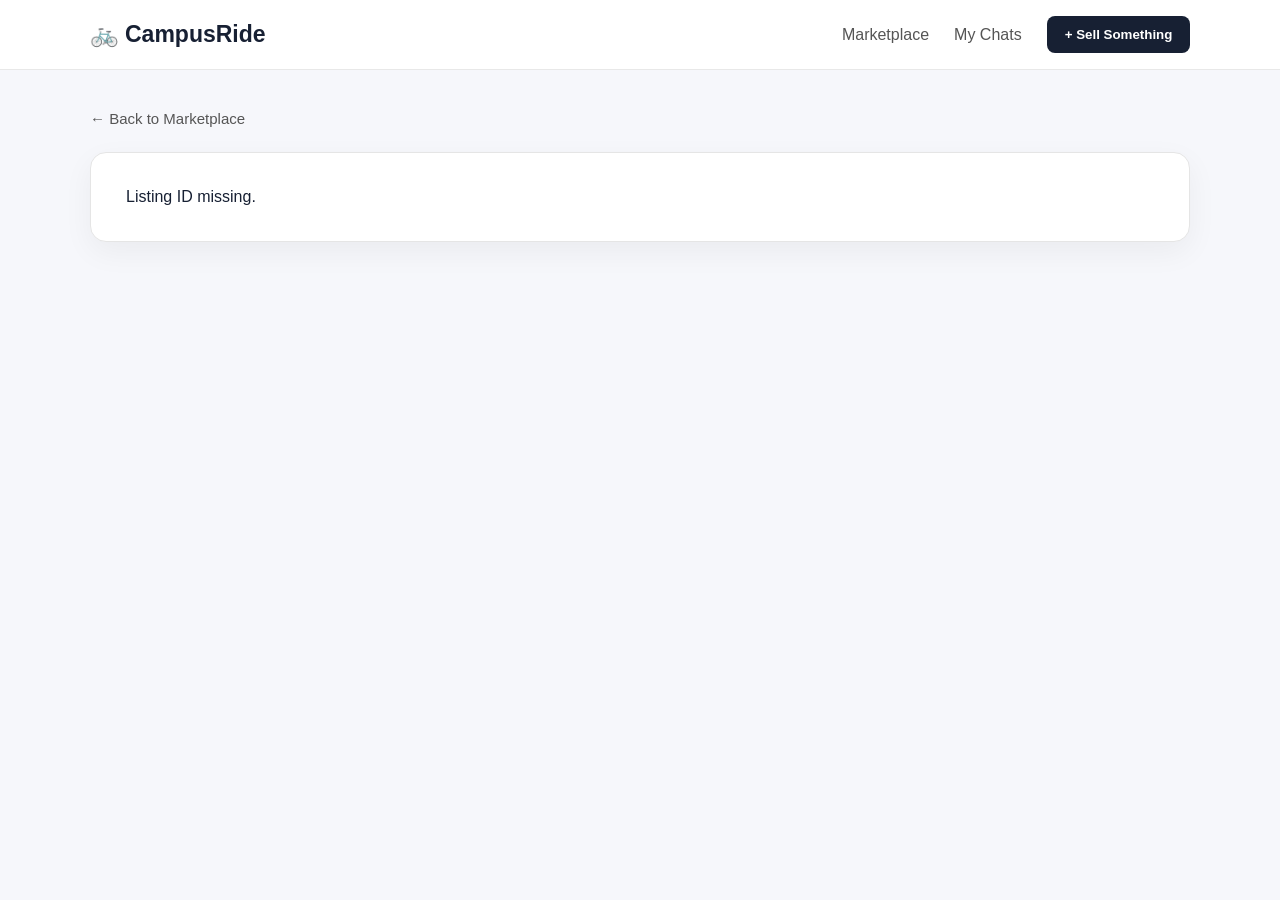
==== static/listing.html @ 27adccf0 "initial commit" ====
<!DOCTYPE html>
<html lang="en">

<head>
    <meta charset="UTF-8">

    <meta name="viewport"
          content="width=device-width, initial-scale=1.0">

    <title>Listing | CampusRide</title>

    <link rel="stylesheet"
          href="/static/style.css">
</head>


<body>

    <!-- NAVBAR -->

    <nav class="navbar">

        <div class="logo">
            🚲 CampusRide
        </div>

        <div class="nav-links">

            <a href="/">
                Marketplace
            </a>

            <a href="#">
                My Chats
            </a>

            <button class="sell-btn">
                + Sell Something
            </button>

        </div>

    </nav>


    <!-- LISTING -->

    <main class="details-container">

        <button
            class="back-btn"
            onclick="history.back()">

            ← Back to Marketplace

        </button>


        <div
            id="listingDetails"
            class="listing-details">

            <p>Loading listing...</p>

        </div>

    </main>


    <script>

        // Get ID from URL
        // Example:
        // /listing.html?id=1

        const params =
            new URLSearchParams(window.location.search);

        const listingId =
            params.get("id");

        // ============================
        // CHAT
        // ============================

        async function loadMessages() {

            try {

                const response =
                    await fetch(`/messages/${listingId}`);

                const messages =
                    await response.json();

                const container =
                    document.getElementById("messages");


                if (messages.length === 0) {

                    container.innerHTML = `
                        <p class="no-messages">
                            No messages yet.
                            Start the conversation!
                        </p>
                    `;

                    return;
                }


                container.innerHTML = messages.map(msg => {

                    const isBuyer =
                        msg.sender === "buyer";

                    return `
                        <div class="message ${
                            isBuyer
                                ? "buyer-message"
                                : "seller-message"
                        }">

                            <strong>
                                ${isBuyer ? "You" : "Seller"}
                            </strong>

                            <p>
                                ${msg.message}
                            </p>

                            ${
                                msg.offer_price
                                ?
                                `<div>
                                    💰 Offer:
                                    ₹${Number(msg.offer_price)
                                        .toLocaleString("en-IN")}
                                </div>`
                                :
                                ""
                            }

                        </div>
                    `;

                }).join("");


                container.scrollTop =
                    container.scrollHeight;


            } catch (error) {

                console.error(error);

            }

        }


        // ============================
        // SEND MESSAGE
        // ============================

        async function sendMessage() {

            const input =
                document.getElementById("messageInput");

            const message =
                input.value.trim();


            if (!message) {
                return;
            }


            try {

                const response =
                    await fetch("/messages", {

                        method: "POST",

                        headers: {
                            "Content-Type":
                                "application/json"
                        },

                        body: JSON.stringify({

                            listing_id:
                                Number(listingId),

                            sender:
                                "buyer",

                            message:
                                message,

                            offer_price:
                                null
                        })

                    });


                if (!response.ok) {

                    throw new Error(
                        "Failed to send message"
                    );

                }


                input.value = "";

                await loadMessages();


            } catch (error) {

                console.error(error);

                alert(
                    "Could not send message."
                );

            }

        }

        // ============================
        // SEND OFFER
        // ============================

        async function sendOffer() {

            const input =
                document.getElementById("offerInput");

            const offer =
                Number(input.value);


            if (!offer || offer <= 0) {

                alert("Please enter a valid offer.");

                return;
            }


            try {

                const response =
                    await fetch("/messages", {

                        method: "POST",

                        headers: {
                            "Content-Type":
                                "application/json"
                        },

                        body: JSON.stringify({

                            listing_id:
                                Number(listingId),

                            sender:
                                "buyer",

                            message:
                                "I'd like to make an offer.",

                            offer_price:
                                offer

                        })

                    });


                if (!response.ok) {

                    throw new Error(
                        "Failed to send offer"
                    );

                }


                input.value = "";

                await loadMessages();


            } catch (error) {

                console.error(error);

                alert("Could not send offer.");

            }

        }


        async function loadListing() {

            if (!listingId) {

                document.getElementById(
                    "listingDetails"
                ).innerHTML =
                    "<p>Listing ID missing.</p>";

                return;
            }


            try {

                const response =
                    await fetch(
                        `/listings/${listingId}`
                    );


                if (!response.ok) {

                    throw new Error(
                        "Listing not found"
                    );

                }


                const item =
                    await response.json();


                displayListing(item);


            } catch (error) {

                document.getElementById(
                    "listingDetails"
                ).innerHTML = `

                    <div class="error">

                        <h2>Listing not found</h2>

                        <p>
                            This listing may have been removed.
                        </p>

                    </div>

                `;

            }

        }


        function displayListing(item) {

            let emoji = "📦";


            if (item.category === "Cycle") {
                emoji = "🚲";
            }

            if (item.category === "Bike") {
                emoji = "🏍️";
            }

            if (item.category === "Scooty") {
                emoji = "🛵";
            }


            document.getElementById(
                "listingDetails"
            ).innerHTML = `

                <div class="details-image">

                    ${
                        item.image_url
                        ? `<img
                                src="${item.image_url}"
                                alt="${item.title}"
                                class="listing-photo"
                        >`
                        : emoji
                    }

                </div>


                <div class="details-info">

                    <div class="card-category">

                        ${item.category}

                    </div>


                    <h1>
                        ${item.title}
                    </h1>


                    <div class="details-price">

                        ₹${Number(item.price)
                            .toLocaleString("en-IN")}

                    </div>


                    <div class="info-grid">

                        <div class="info-box">

                            <span>
                                CONDITION
                            </span>

                            <strong>
                                ${item.condition}
                            </strong>

                        </div>


                        <div class="info-box">

                            <span>
                                PURCHASED
                            </span>

                            <strong>
                                ${item.purchase_date}
                            </strong>

                        </div>

                    </div>


                    <div class="description">

                        <h3>
                            Description
                        </h3>

                        <p>
                            ${item.description}
                        </p>

                    </div>


                    <div class="seller-box">

                        <h3>Seller</h3>

                        <p>
                            👤 Seller:
                            <span id="sellerName"></span>
                        </p>

                        <p>
                            📍 Hostel:
                            <span id="hostel"></span>
                        </p>

                        <p>
                            📱 ${item.whatsapp}
                        </p>

                    </div>


                    <div class="action-buttons">

                        <button
                            class="chat-btn"
                            onclick="startChat()">

                            💬 Chat with Seller

                        </button>


                        <button
                            class="whatsapp-btn"
                            onclick="openWhatsApp(
                                '${item.whatsapp}'
                            )">

                            📱 WhatsApp Seller

                        </button>

                    </div>


                    <!-- CHAT WITH SELLER -->

                    <div class="chat-box">

                        <h2>💬 Chat with Seller</h2>

                        <div id="messages" class="messages">
                            <p>Loading messages...</p>
                        </div>

                        <div class="chat-input">

                            <input
                                id="messageInput"
                                type="text"
                                placeholder="Ask the seller something..."
                            >

                            <button onclick="sendMessage()">
                                Send
                            </button>

                        </div>

                    </div>

                    <!-- MAKE AN OFFER -->

                    <div class="offer-box">

                        <h2>💰 Make an Offer</h2>

                        <p>
                            Think the price is negotiable?
                            Make the seller an offer.
                        </p>

                        <div class="offer-input">

                            <span>₹</span>

                            <input
                                id="offerInput"
                                type="number"
                                placeholder="Enter your offer"
                            >

                            <button onclick="sendOffer()">
                                Send Offer
                            </button>

                        </div>

                    </div>

                </div>

            `;

        }


        function openWhatsApp(number) {

            const message =
                "Hi, I'm interested in your listing on CampusRide.";

            const url =
                `https://wa.me/${number}?text=${encodeURIComponent(message)}`;

            window.open(url, "_blank");

        }


        function makeOffer() {

            const price =
                document.getElementById(
                    "offerPrice"
                ).value;


            if (!price) {

                alert(
                    "Please enter an offer price."
                );

                return;

            }


            alert(
                `Offer of ₹${Number(price)
                    .toLocaleString("en-IN")} sent!`
            );

        }


        function startChat() {

            alert(
                "Chat feature coming next!"
            );

        }


        loadListing();
        loadMessages();

    </script>
    <script src="/static/auth.js"></script>

</body>

</html>
---- static/style.css ----
* {
    box-sizing: border-box;
    margin: 0;
    padding: 0;
}

body {
    font-family: Arial, Helvetica, sans-serif;
    background: #f6f7fb;
    color: #172033;
}


/* NAVBAR */

.navbar {
    height: 70px;
    background: white;

    display: flex;
    align-items: center;
    justify-content: space-between;

    padding: 0 7%;

    border-bottom: 1px solid #e8e8e8;
}

.logo {
    font-size: 23px;
    font-weight: bold;
}

.nav-links {
    display: flex;
    align-items: center;
    gap: 25px;
}

.nav-links a {
    text-decoration: none;
    color: #555;
}

.sell-btn {
    background: #172033;
    color: white;

    border: none;
    border-radius: 8px;

    padding: 11px 18px;

    cursor: pointer;

    font-weight: bold;
}


/* HERO */

.hero {
    background: #172033;
    color: white;

    padding: 75px 7%;
}

.hero-content {
    max-width: 700px;
}

.small-title {
    color: #9ca8bd;
    font-size: 13px;
    font-weight: bold;
    letter-spacing: 2px;

    margin-bottom: 20px;
}

.hero h1 {
    font-size: 54px;
    line-height: 1.05;

    margin-bottom: 20px;
}

.hero-text {
    color: #c5cad4;

    font-size: 18px;
    line-height: 1.6;

    max-width: 600px;

    margin-bottom: 30px;
}

.primary-btn {
    background: white;
    color: #172033;

    border: none;

    padding: 14px 22px;

    border-radius: 8px;

    font-weight: bold;

    cursor: pointer;
}


/* MAIN */

.container {
    width: 86%;
    max-width: 1200px;

    margin: 45px auto;
}

.market-header h2 {
    font-size: 30px;
    margin-bottom: 7px;
}

.market-header p {
    color: #777;
}


/* SEARCH */

.search-box {
    margin-top: 30px;

    background: white;

    border: 1px solid #ddd;

    border-radius: 10px;

    padding: 15px 18px;

    display: flex;
    align-items: center;

    gap: 10px;
}

.search-box input {
    width: 100%;

    border: none;
    outline: none;

    font-size: 16px;
}


/* CATEGORIES */

.categories {
    display: flex;

    gap: 10px;

    margin: 22px 0;
}

.category {
    border: 1px solid #ddd;

    background: white;

    padding: 10px 17px;

    border-radius: 20px;

    cursor: pointer;
}

.category.active {
    background: #172033;
    color: white;
}


/* LISTINGS */

.listings {
    display: grid;

    grid-template-columns:
        repeat(auto-fill, minmax(260px, 1fr));

    gap: 22px;
}


/* CARD */

.card {
    background: white;

    border-radius: 12px;

    overflow: hidden;

    border: 1px solid #e6e6e6;

    transition: 0.2s;
}

.card:hover {
    transform: translateY(-4px);

    box-shadow:
        0 10px 30px rgba(0,0,0,0.08);
}

.card-image {
    height: 180px;

    background: #e9edf3;

    display: flex;
    align-items: center;
    justify-content: center;

    font-size: 60px;
}

.card-content {
    padding: 20px;
}

.card-category {
    font-size: 12px;

    color: #777;

    text-transform: uppercase;

    font-weight: bold;
}

.card h3 {
    margin: 8px 0;

    font-size: 20px;
}

.price {
    font-size: 22px;

    font-weight: bold;

    margin-bottom: 10px;
}

.condition {
    color: #555;

    margin-bottom: 15px;
}

.view-btn {
    width: 100%;

    padding: 11px;

    border: none;

    border-radius: 7px;

    background: #172033;

    color: white;

    cursor: pointer;
}

.loading {
    color: #777;
}


/* MOBILE */

@media (max-width: 700px) {

    .nav-links a {
        display: none;
    }

    .hero h1 {
        font-size: 40px;
    }

    .navbar {
        padding: 0 5%;
    }

    .container {
        width: 90%;
    }

    .categories {
        overflow-x: auto;
    }
}

/* ============================= */
/* LISTING DETAILS PAGE */
/* ============================= */

.details-container {
    width: 86%;
    max-width: 1100px;
    margin: 40px auto;
}

.back-btn {
    background: transparent;
    border: none;
    color: #555;
    font-size: 15px;
    cursor: pointer;
    margin-bottom: 25px;
}

.listing-details {
    background: white;
    border-radius: 16px;
    padding: 35px;

    display: grid;
    grid-template-columns: 42% 58%;
    gap: 45px;

    border: 1px solid #e5e5e5;

    box-shadow: 0 10px 30px rgba(0,0,0,0.05);
}

.details-image {
    height: 420px;

    background: #e9edf3;

    border-radius: 14px;

    display: flex;
    align-items: center;
    justify-content: center;

    font-size: 130px;
}

.details-info h1 {
    font-size: 38px;
    margin: 10px 0;
}

.details-price {
    font-size: 32px;
    font-weight: bold;
    margin: 15px 0 25px;
}

.info-grid {
    display: grid;
    grid-template-columns: 1fr 1fr;
    gap: 15px;
}

.info-box {
    background: #f6f7fb;
    padding: 18px;
    border-radius: 10px;
}

.info-box span {
    display: block;
    font-size: 11px;
    color: #777;
    margin-bottom: 6px;
    font-weight: bold;
}

.info-box strong {
    font-size: 16px;
}

.description {
    margin-top: 30px;
}

.description h3 {
    margin-bottom: 10px;
}

.description p {
    color: #666;
    line-height: 1.6;
}

.seller-box {
    margin-top: 30px;
    padding: 20px;
    background: #f6f7fb;
    border-radius: 10px;
}

.seller-box h3 {
    margin-bottom: 10px;
}

.seller-box p {
    margin: 5px 0;
    color: #555;
}

.action-buttons {
    display: flex;
    gap: 10px;
    margin-top: 25px;
}

.chat-btn,
.whatsapp-btn {
    flex: 1;
    padding: 14px;
    border: none;
    border-radius: 8px;
    cursor: pointer;
    font-weight: bold;
}

.chat-btn {
    background: #172033;
    color: white;
}

.whatsapp-btn {
    background: #e8f5e9;
    color: #267a31;
}

.offer-box {
    margin-top: 30px;
    padding: 25px;
    border: 1px solid #ddd;
    border-radius: 12px;
}

.offer-box h3 {
    margin-bottom: 8px;
}

.offer-box p {
    color: #777;
    margin-bottom: 15px;
}

.offer-input {
    display: flex;
    align-items: center;

    border: 1px solid #ccc;
    border-radius: 8px;

    padding-left: 12px;
    margin-bottom: 12px;
}

.offer-input input {
    border: none;
    outline: none;
    width: 100%;
    padding: 13px;
    font-size: 16px;
}

.offer-btn {
    width: 100%;
    padding: 13px;

    background: #172033;
    color: white;

    border: none;
    border-radius: 8px;

    cursor: pointer;
    font-weight: bold;
}


/* MOBILE */

@media (max-width: 800px) {

    .listing-details {
        grid-template-columns: 1fr;
    }

    .details-image {
        height: 280px;
    }

    .details-info h1 {
        font-size: 30px;
    }

}

/* ========================= */
/* CHAT */
/* ========================= */

.chat-box {
    margin-top: 30px;
    background: white;
    border: 1px solid #e1e4ea;
    border-radius: 14px;
    padding: 25px;
}

.chat-box h2 {
    margin-top: 0;
}

.messages {
    height: 280px;
    overflow-y: auto;
    background: #f5f6fa;
    border-radius: 10px;
    padding: 15px;
    margin: 20px 0;
}

.message {
    max-width: 70%;
    padding: 10px 14px;
    border-radius: 12px;
    margin-bottom: 12px;
}

.message p {
    margin: 5px 0 0;
}

.buyer-message {
    margin-left: auto;
    background: #172033;
    color: white;
}

.seller-message {
    background: white;
    border: 1px solid #ddd;
    color: #222;
}

.chat-input {
    display: flex;
    gap: 10px;
}

.chat-input input {
    flex: 1;
    padding: 13px;
    border: 1px solid #ccc;
    border-radius: 8px;
    font-size: 15px;
}

.chat-input button {
    padding: 0 25px;
    border: none;
    border-radius: 8px;
    background: #172033;
    color: white;
    font-weight: bold;
    cursor: pointer;
}

/* ========================= */
/* MAKE OFFER */
/* ========================= */

.offer-box {
    margin-top: 25px;
    background: white;
    border: 1px solid #e1e4ea;
    border-radius: 14px;
    padding: 25px;
}

.offer-box h2 {
    margin-top: 0;
}

.offer-input {
    display: flex;
    align-items: center;
    gap: 10px;
    margin-top: 20px;
}

.offer-input span {
    font-size: 20px;
    font-weight: bold;
}

.offer-input input {
    flex: 1;
    padding: 13px;
    border: 1px solid #ccc;
    border-radius: 8px;
    font-size: 16px;
}

.offer-input button {
    padding: 13px 20px;
    border: none;
    border-radius: 8px;
    background: #172033;
    color: white;
    font-weight: bold;
    cursor: pointer;
}

.dashboard-section {
    margin-top: 30px;
}

.dashboard-card {
    background: white;
    border: 1px solid #e1e4ea;
    border-radius: 14px;
    padding: 20px;
    margin-bottom: 15px;

    display: flex;
    justify-content: space-between;
    align-items: center;
}

.dashboard-card h3 {
    margin-top: 0;
}

.offer-card {
    background: white;
    border: 1px solid #e1e4ea;
    border-radius: 14px;
    padding: 20px;
    margin-bottom: 15px;
}

.buyer-offer {
    font-size: 24px;
    font-weight: bold;
    margin: 15px 0;
}

.offer-card button {
    background: #172033;
    color: white;
    border: none;
    padding: 12px 20px;
    border-radius: 8px;
    cursor: pointer;
}

.form-container {
    max-width: 700px;
    margin: 50px auto;
    background: white;
    padding: 35px;
    border-radius: 16px;
    border: 1px solid #e1e4ea;
}

.form-container h1 {
    margin-top: 0;
}

.form-container label {
    display: block;
    margin-top: 20px;
    margin-bottom: 7px;
    font-weight: 600;
}

.form-container input,
.form-container select,
.form-container textarea {
    width: 100%;
    box-sizing: border-box;
    padding: 13px;
    border: 1px solid #d5d9e0;
    border-radius: 8px;
    font-size: 15px;
}

.form-container textarea {
    resize: vertical;
}

.form-container button {
    margin-top: 25px;
    width: 100%;
}

/* ========================= */
/* LOGIN */
/* ========================= */

.login-page {
    min-height: 100vh;
    display: flex;
    justify-content: center;
    align-items: center;
    background: #f5f6fa;
}

.login-card {
    width: 420px;
    max-width: 90%;
    background: white;
    padding: 40px;
    border-radius: 18px;
    border: 1px solid #e1e4ea;
    box-shadow: 0 10px 30px rgba(0, 0, 0, 0.06);
    text-align: center;
}

.login-logo {
    font-size: 45px;
}

.login-card h1 {
    margin-bottom: 5px;
}

.login-subtitle {
    color: #666;
    margin-bottom: 30px;
}

.login-card label {
    display: block;
    text-align: left;
    font-weight: 600;
    margin-top: 18px;
    margin-bottom: 7px;
}

.login-card input[type="text"],
.login-card input[type="tel"] {
    width: 100%;
    box-sizing: border-box;
    padding: 13px;
    border: 1px solid #d5d9e0;
    border-radius: 8px;
    font-size: 15px;
}

.role-buttons {
    display: flex;
    gap: 10px;
}

.role-button {
    flex: 1;
    padding: 14px;
    border: 1px solid #d5d9e0;
    background: white;
    border-radius: 8px;
    cursor: pointer;
    font-size: 15px;
}

.role-button.active {
    background: #172033;
    color: white;
    border-color: #172033;
}

.login-button {
    width: 100%;
    margin-top: 25px;
    padding: 14px;
    border: none;
    border-radius: 8px;
    background: #172033;
    color: white;
    font-size: 16px;
    font-weight: bold;
    cursor: pointer;
}

.listing-photo {
    width: 100%;
    height: 100%;
    object-fit: contain;
    border-radius: 14px;
}
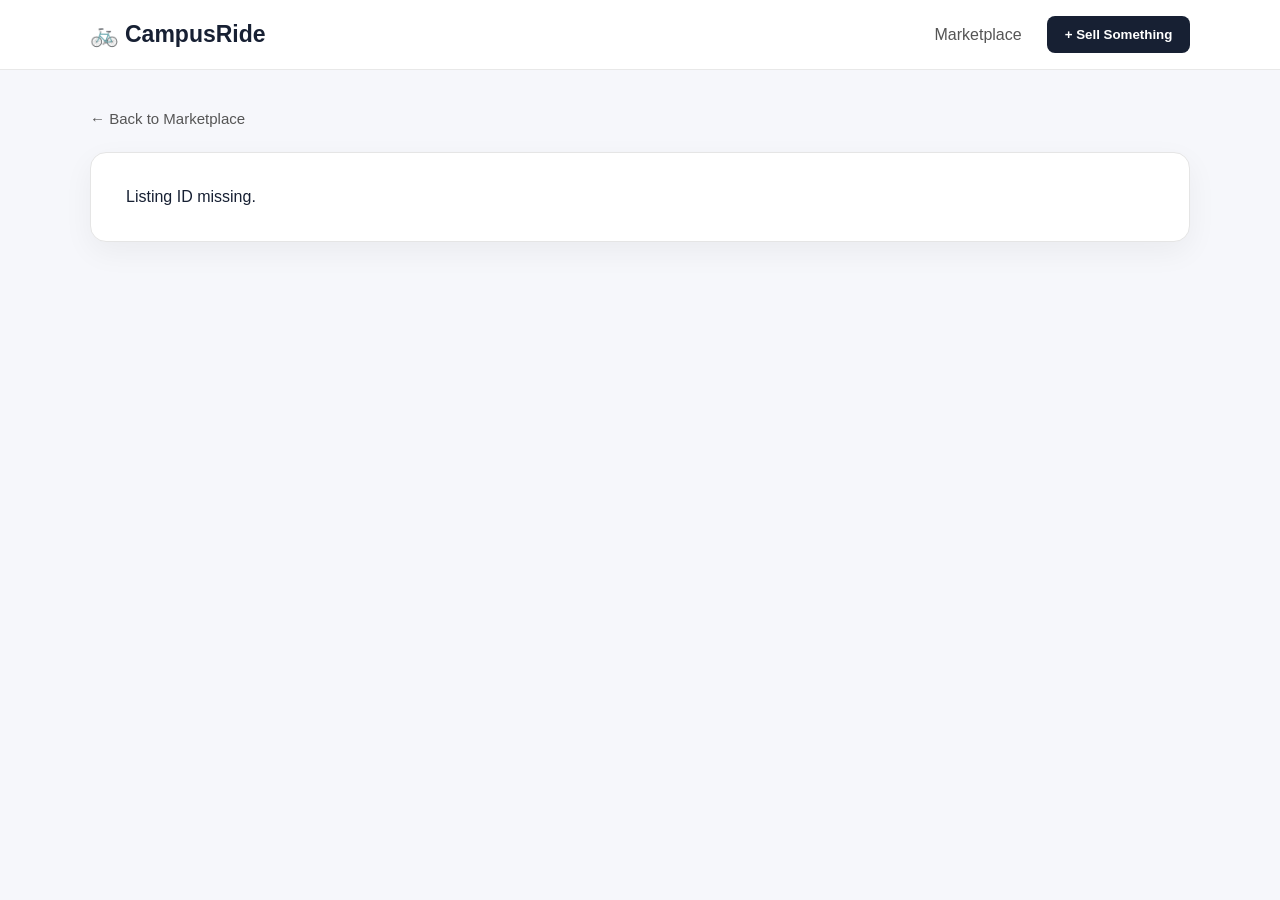
==== commit c63f21ac: "Improve accessibility, testing, and deployment setup" ====
--- a/static/listing.html
+++ b/static/listing.html
@@ -30,11 +30,11 @@
                 Marketplace
             </a>
 
-            <a href="#">
-                My Chats
+            <a href="/seller.html" id="sellerLink" style="display: none;">
+                Seller Dashboard
             </a>
 
-            <button class="sell-btn">
+            <button class="sell-btn" onclick="window.location.href='/sell.html'">
                 + Sell Something
             </button>
 
@@ -67,574 +67,302 @@
     </main>
 
 
+    <script src="/static/auth.js"></script>
     <script>
-
-        // Get ID from URL
-        // Example:
-        // /listing.html?id=1
-
-        const params =
-            new URLSearchParams(window.location.search);
-
-        const listingId =
-            params.get("id");
-
-        // ============================
-        // CHAT
-        // ============================
+        const params = new URLSearchParams(window.location.search);
+        const listingId = params.get("id");
+        let currentListing = null;
+
+        function escapeHtml(value) {
+            if (value === null || value === undefined) return "";
+            return String(value)
+                .replace(/&/g, "&amp;")
+                .replace(/</g, "&lt;")
+                .replace(/>/g, "&gt;")
+                .replace(/"/g, "&quot;")
+                .replace(/'/g, "&#039;");
+        }
+
+        function getSenderName() {
+            const user = (typeof getCurrentUser === "function") ? getCurrentUser() : null;
+            if (!user) return "Buyer";
+            if (currentListing && user.student_id === currentListing.seller_student_id) {
+                return `${user.name} (Seller)`;
+            }
+            return user.name;
+        }
 
         async function loadMessages() {
+            if (!listingId) return;
+            const container = document.getElementById("messages");
+            if (!container) return;
 
             try {
-
-                const response =
-                    await fetch(`/messages/${listingId}`);
-
-                const messages =
-                    await response.json();
-
-                const container =
-                    document.getElementById("messages");
-
+                const response = await fetch(`/messages/${listingId}`);
+                if (!response.ok) return;
+                const messages = await response.json();
 
                 if (messages.length === 0) {
-
                     container.innerHTML = `
-                        <p class="no-messages">
-                            No messages yet.
-                            Start the conversation!
+                        <p class="no-messages" style="color:#777; text-align:center; padding:20px;">
+                            No messages yet. Start the conversation!
                         </p>
                     `;
-
                     return;
                 }
 
+                const user = (typeof getCurrentUser === "function") ? getCurrentUser() : null;
 
                 container.innerHTML = messages.map(msg => {
-
-                    const isBuyer =
-                        msg.sender === "buyer";
+                    const isSeller = msg.sender.includes("(Seller)");
+                    const isMe = user && (msg.sender === user.name || msg.sender === `${user.name} (Seller)`);
 
                     return `
-                        <div class="message ${
-                            isBuyer
-                                ? "buyer-message"
-                                : "seller-message"
-                        }">
-
-                            <strong>
-                                ${isBuyer ? "You" : "Seller"}
-                            </strong>
-
-                            <p>
-                                ${msg.message}
-                            </p>
-
+                        <div class="message ${isMe ? "buyer-message" : "seller-message"}">
+                            <strong>${escapeHtml(msg.sender)}</strong>
+                            <p>${escapeHtml(msg.message)}</p>
                             ${
                                 msg.offer_price
-                                ?
-                                `<div>
-                                    💰 Offer:
-                                    ₹${Number(msg.offer_price)
-                                        .toLocaleString("en-IN")}
-                                </div>`
-                                :
-                                ""
+                                ? `<div style="margin-top:6px; font-weight:bold; color:#166534;">
+                                    💰 Offer: ₹${Number(msg.offer_price).toLocaleString("en-IN")}
+                                   </div>`
+                                : ""
                             }
-
                         </div>
                     `;
-
                 }).join("");
 
-
-                container.scrollTop =
-                    container.scrollHeight;
-
-
+                container.scrollTop = container.scrollHeight;
             } catch (error) {
-
+                console.error("Error loading messages:", error);
+            }
+        }
+
+        async function sendMessage() {
+            const input = document.getElementById("messageInput");
+            if (!input) return;
+            const message = input.value.trim();
+            if (!message) return;
+
+            const sender = getSenderName();
+
+            try {
+                const response = await fetch("/messages", {
+                    method: "POST",
+                    headers: { "Content-Type": "application/json" },
+                    body: JSON.stringify({
+                        listing_id: Number(listingId),
+                        sender: sender,
+                        message: message,
+                        offer_price: null
+                    })
+                });
+
+                if (!response.ok) {
+                    throw new Error("Failed to send message");
+                }
+
+                input.value = "";
+                await loadMessages();
+            } catch (error) {
                 console.error(error);
-
-            }
-
-        }
-
-
-        // ============================
-        // SEND MESSAGE
-        // ============================
-
-        async function sendMessage() {
-
-            const input =
-                document.getElementById("messageInput");
-
-            const message =
-                input.value.trim();
-
-
-            if (!message) {
+                alert("Could not send message.");
+            }
+        }
+
+        async function sendOffer() {
+            const input = document.getElementById("offerInput");
+            if (!input) return;
+            const offer = Number(input.value);
+
+            if (!offer || offer <= 0) {
+                alert("Please enter a valid offer.");
                 return;
             }
 
+            const sender = getSenderName();
 
             try {
-
-                const response =
-                    await fetch("/messages", {
-
-                        method: "POST",
-
-                        headers: {
-                            "Content-Type":
-                                "application/json"
-                        },
-
-                        body: JSON.stringify({
-
-                            listing_id:
-                                Number(listingId),
-
-                            sender:
-                                "buyer",
-
-                            message:
-                                message,
-
-                            offer_price:
-                                null
-                        })
-
-                    });
-
+                const response = await fetch("/messages", {
+                    method: "POST",
+                    headers: { "Content-Type": "application/json" },
+                    body: JSON.stringify({
+                        listing_id: Number(listingId),
+                        sender: sender,
+                        message: `Offered ₹${offer.toLocaleString("en-IN")}`,
+                        offer_price: offer
+                    })
+                });
 
                 if (!response.ok) {
-
-                    throw new Error(
-                        "Failed to send message"
-                    );
-
-                }
-
+                    throw new Error("Failed to send offer");
+                }
 
                 input.value = "";
-
                 await loadMessages();
-
-
+                alert(`Offer of ₹${offer.toLocaleString("en-IN")} sent to seller!`);
             } catch (error) {
-
                 console.error(error);
-
-                alert(
-                    "Could not send message."
-                );
-
-            }
-
-        }
-
-        // ============================
-        // SEND OFFER
-        // ============================
-
-        async function sendOffer() {
-
-            const input =
-                document.getElementById("offerInput");
-
-            const offer =
-                Number(input.value);
-
-
-            if (!offer || offer <= 0) {
-
-                alert("Please enter a valid offer.");
-
+                alert("Could not send offer.");
+            }
+        }
+
+        async function loadListing() {
+            if (!listingId) {
+                document.getElementById("listingDetails").innerHTML =
+                    "<p>Listing ID missing.</p>";
                 return;
             }
 
-
             try {
-
-                const response =
-                    await fetch("/messages", {
-
-                        method: "POST",
-
-                        headers: {
-                            "Content-Type":
-                                "application/json"
-                        },
-
-                        body: JSON.stringify({
-
-                            listing_id:
-                                Number(listingId),
-
-                            sender:
-                                "buyer",
-
-                            message:
-                                "I'd like to make an offer.",
-
-                            offer_price:
-                                offer
-
-                        })
-
-                    });
-
-
+                const response = await fetch(`/listings/${listingId}`);
                 if (!response.ok) {
-
-                    throw new Error(
-                        "Failed to send offer"
-                    );
-
-                }
-
-
-                input.value = "";
-
-                await loadMessages();
-
-
+                    throw new Error("Listing not found");
+                }
+
+                const item = await response.json();
+                currentListing = item;
+                displayListing(item);
             } catch (error) {
-
-                console.error(error);
-
-                alert("Could not send offer.");
-
-            }
-
-        }
-
-
-        async function loadListing() {
-
-            if (!listingId) {
-
-                document.getElementById(
-                    "listingDetails"
-                ).innerHTML =
-                    "<p>Listing ID missing.</p>";
-
-                return;
-            }
-
-
-            try {
-
-                const response =
-                    await fetch(
-                        `/listings/${listingId}`
-                    );
-
-
-                if (!response.ok) {
-
-                    throw new Error(
-                        "Listing not found"
-                    );
-
-                }
-
-
-                const item =
-                    await response.json();
-
-
-                displayListing(item);
-
-
-            } catch (error) {
-
-                document.getElementById(
-                    "listingDetails"
-                ).innerHTML = `
-
+                document.getElementById("listingDetails").innerHTML = `
                     <div class="error">
-
                         <h2>Listing not found</h2>
-
-                        <p>
-                            This listing may have been removed.
-                        </p>
-
-                    </div>
-
+                        <p>This listing may have been removed or does not exist.</p>
+                    </div>
                 `;
-
-            }
-
-        }
-
+            }
+        }
 
         function displayListing(item) {
-
             let emoji = "📦";
-
-
-            if (item.category === "Cycle") {
-                emoji = "🚲";
-            }
-
-            if (item.category === "Bike") {
-                emoji = "🏍️";
-            }
-
-            if (item.category === "Scooty") {
-                emoji = "🛵";
-            }
-
-
-            document.getElementById(
-                "listingDetails"
-            ).innerHTML = `
-
-                <div class="details-image">
-
-                    ${
-                        item.image_url
-                        ? `<img
-                                src="${item.image_url}"
-                                alt="${item.title}"
-                                class="listing-photo"
-                        >`
-                        : emoji
-                    }
-
+            if (item.category === "Cycle") emoji = "🚲";
+            if (item.category === "Bike") emoji = "🏍️";
+            if (item.category === "Scooty") emoji = "🛵";
+
+            const imageContent = (item.image_url && item.image_url.trim() !== "")
+                ? `<img src="${escapeHtml(item.image_url)}" alt="${escapeHtml(item.title)}" class="listing-photo" style="width:100%; height:100%; object-fit:contain; border-radius:14px;">`
+                : emoji;
+
+            document.getElementById("listingDetails").innerHTML = `
+                <div class="details-image" style="overflow:hidden;">
+                    ${imageContent}
                 </div>
 
-
                 <div class="details-info">
-
                     <div class="card-category">
-
-                        ${item.category}
-
-                    </div>
-
+                        ${escapeHtml(item.category)}
+                    </div>
 
                     <h1>
-                        ${item.title}
+                        ${escapeHtml(item.title)}
                     </h1>
 
-
                     <div class="details-price">
-
-                        ₹${Number(item.price)
-                            .toLocaleString("en-IN")}
-
-                    </div>
-
+                        ₹${Number(item.price).toLocaleString("en-IN")}
+                    </div>
 
                     <div class="info-grid">
-
                         <div class="info-box">
-
-                            <span>
-                                CONDITION
-                            </span>
-
-                            <strong>
-                                ${item.condition}
-                            </strong>
-
-                        </div>
-
+                            <span>CONDITION</span>
+                            <strong>${escapeHtml(item.condition || "Used")}</strong>
+                        </div>
 
                         <div class="info-box">
-
-                            <span>
-                                PURCHASED
-                            </span>
-
-                            <strong>
-                                ${item.purchase_date}
-                            </strong>
-
-                        </div>
-
-                    </div>
-
+                            <span>PURCHASED</span>
+                            <strong>${escapeHtml(item.purchase_date || "N/A")}</strong>
+                        </div>
+                    </div>
 
                     <div class="description">
-
-                        <h3>
-                            Description
-                        </h3>
-
-                        <p>
-                            ${item.description}
-                        </p>
-
-                    </div>
-
+                        <h3>Description</h3>
+                        <p>${escapeHtml(item.description || "No description provided.")}</p>
+                    </div>
 
                     <div class="seller-box">
-
-                        <h3>Seller</h3>
-
-                        <p>
-                            👤 Seller:
-                            <span id="sellerName"></span>
-                        </p>
-
-                        <p>
-                            📍 Hostel:
-                            <span id="hostel"></span>
-                        </p>
-
-                        <p>
-                            📱 ${item.whatsapp}
-                        </p>
-
-                    </div>
-
+                        <h3>Seller Information</h3>
+                        <p>👤 <strong>Seller:</strong> ${escapeHtml(item.seller_name || "Campus Student")}</p>
+                        <p>📍 <strong>Hostel:</strong> ${escapeHtml(item.hostel || "Pondicherry University")}</p>
+                        <p>📱 <strong>WhatsApp:</strong> ${escapeHtml(item.whatsapp || "N/A")}</p>
+                    </div>
 
                     <div class="action-buttons">
-
-                        <button
-                            class="chat-btn"
-                            onclick="startChat()">
-
+                        <button class="chat-btn" onclick="startChat()">
                             💬 Chat with Seller
-
                         </button>
 
-
-                        <button
-                            class="whatsapp-btn"
-                            onclick="openWhatsApp(
-                                '${item.whatsapp}'
-                            )">
-
+                        <button class="whatsapp-btn" onclick="openWhatsApp('${escapeHtml(item.whatsapp)}')">
                             📱 WhatsApp Seller
-
                         </button>
-
-                    </div>
-
+                    </div>
 
                     <!-- CHAT WITH SELLER -->
-
                     <div class="chat-box">
-
-                        <h2>💬 Chat with Seller</h2>
-
+                        <h2>💬 Discussion & Offers</h2>
                         <div id="messages" class="messages">
-                            <p>Loading messages...</p>
+                            <p style="color:#777;">Loading messages...</p>
                         </div>
 
                         <div class="chat-input">
-
                             <input
                                 id="messageInput"
                                 type="text"
-                                placeholder="Ask the seller something..."
+                                placeholder="Ask a question or reply..."
+                                onkeydown="if(event.key==='Enter') sendMessage()"
                             >
-
-                            <button onclick="sendMessage()">
-                                Send
-                            </button>
-
-                        </div>
-
+                            <button onclick="sendMessage()">Send</button>
+                        </div>
                     </div>
 
                     <!-- MAKE AN OFFER -->
-
                     <div class="offer-box">
-
                         <h2>💰 Make an Offer</h2>
-
-                        <p>
-                            Think the price is negotiable?
-                            Make the seller an offer.
-                        </p>
+                        <p>Think the price is negotiable? Propose an offer to the seller.</p>
 
                         <div class="offer-input">
-
                             <span>₹</span>
-
                             <input
                                 id="offerInput"
                                 type="number"
                                 placeholder="Enter your offer"
+                                onkeydown="if(event.key==='Enter') sendOffer()"
                             >
-
-                            <button onclick="sendOffer()">
-                                Send Offer
-                            </button>
-
-                        </div>
-
-                    </div>
-
+                            <button onclick="sendOffer()">Send Offer</button>
+                        </div>
+                    </div>
                 </div>
-
             `;
-
-        }
-
+        }
 
         function openWhatsApp(number) {
-
-            const message =
-                "Hi, I'm interested in your listing on CampusRide.";
-
-            const url =
-                `https://wa.me/${number}?text=${encodeURIComponent(message)}`;
-
+            const message = "Hi, I'm interested in your listing on CampusRide.";
+            const url = `https://wa.me/${number}?text=${encodeURIComponent(message)}`;
             window.open(url, "_blank");
-
-        }
-
-
-        function makeOffer() {
-
-            const price =
-                document.getElementById(
-                    "offerPrice"
-                ).value;
-
-
-            if (!price) {
-
-                alert(
-                    "Please enter an offer price."
-                );
-
-                return;
-
-            }
-
-
-            alert(
-                `Offer of ₹${Number(price)
-                    .toLocaleString("en-IN")} sent!`
-            );
-
-        }
-
+        }
 
         function startChat() {
-
-            alert(
-                "Chat feature coming next!"
-            );
-
-        }
-
-
-        loadListing();
-        loadMessages();
-
+            const chatBox = document.querySelector(".chat-box");
+            if (chatBox) {
+                chatBox.scrollIntoView({ behavior: "smooth" });
+                const input = document.getElementById("messageInput");
+                if (input) input.focus();
+            }
+        }
+
+        async function init() {
+            await loadListing();
+            await loadMessages();
+
+            if (typeof getCurrentUser === "function") {
+                const user = getCurrentUser();
+                if (user && user.role === "seller") {
+                    const sellerLink = document.getElementById("sellerLink");
+                    if (sellerLink) sellerLink.style.display = "inline-block";
+                }
+            }
+        }
+
+        init();
     </script>
-    <script src="/static/auth.js"></script>
 
 </body>
 
